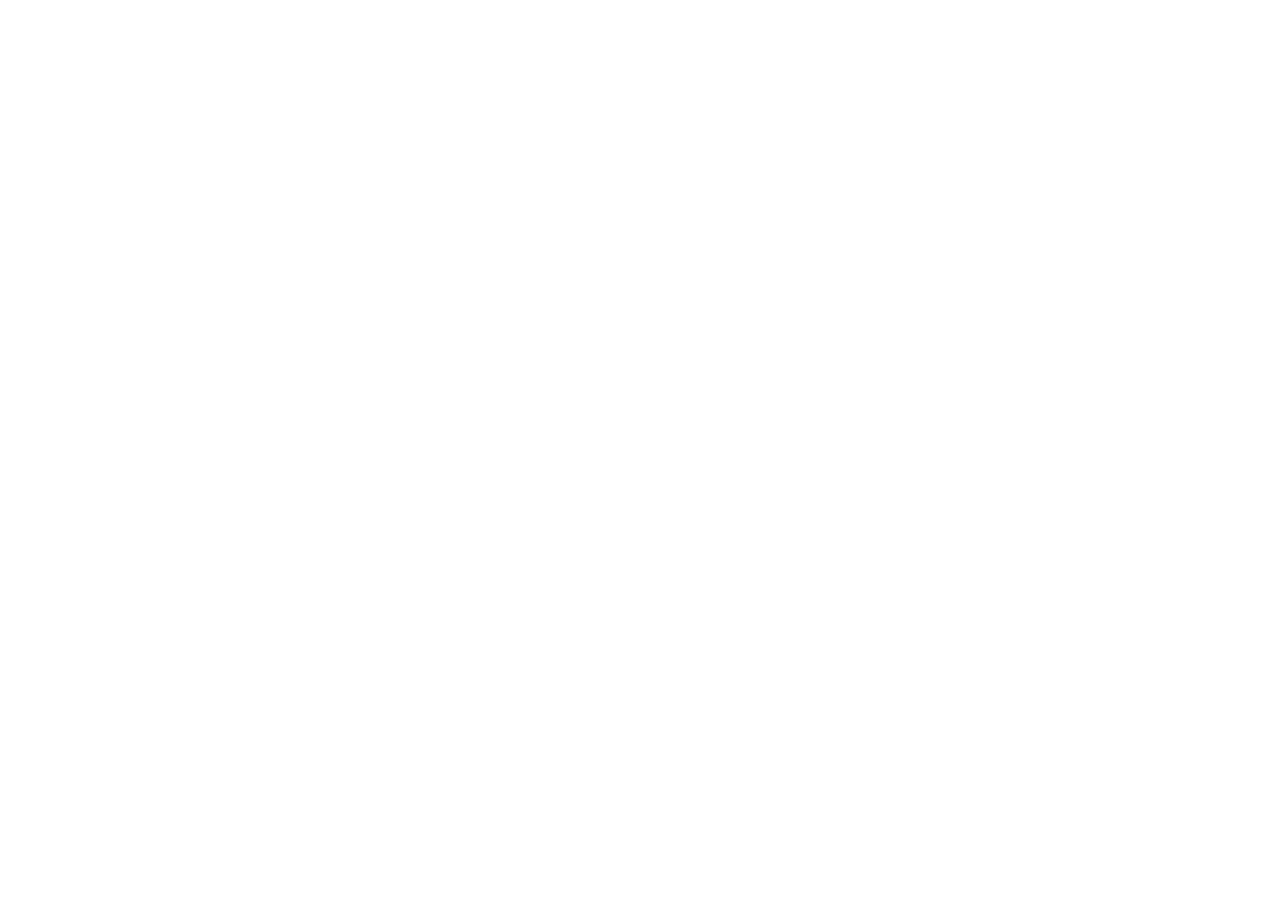
==== login.html @ b0fb0acc "init project" ====
<!DOCTYPE html>
<html lang="en">

<head>
    <meta charset="UTF-8">
    <meta name="viewport" content="width=device-width, initial-scale=1.0">
    <meta http-equiv="X-UA-Compatible" content="ie=edge">
    <title>Document</title>
</head>

<body>

</body>

</html>
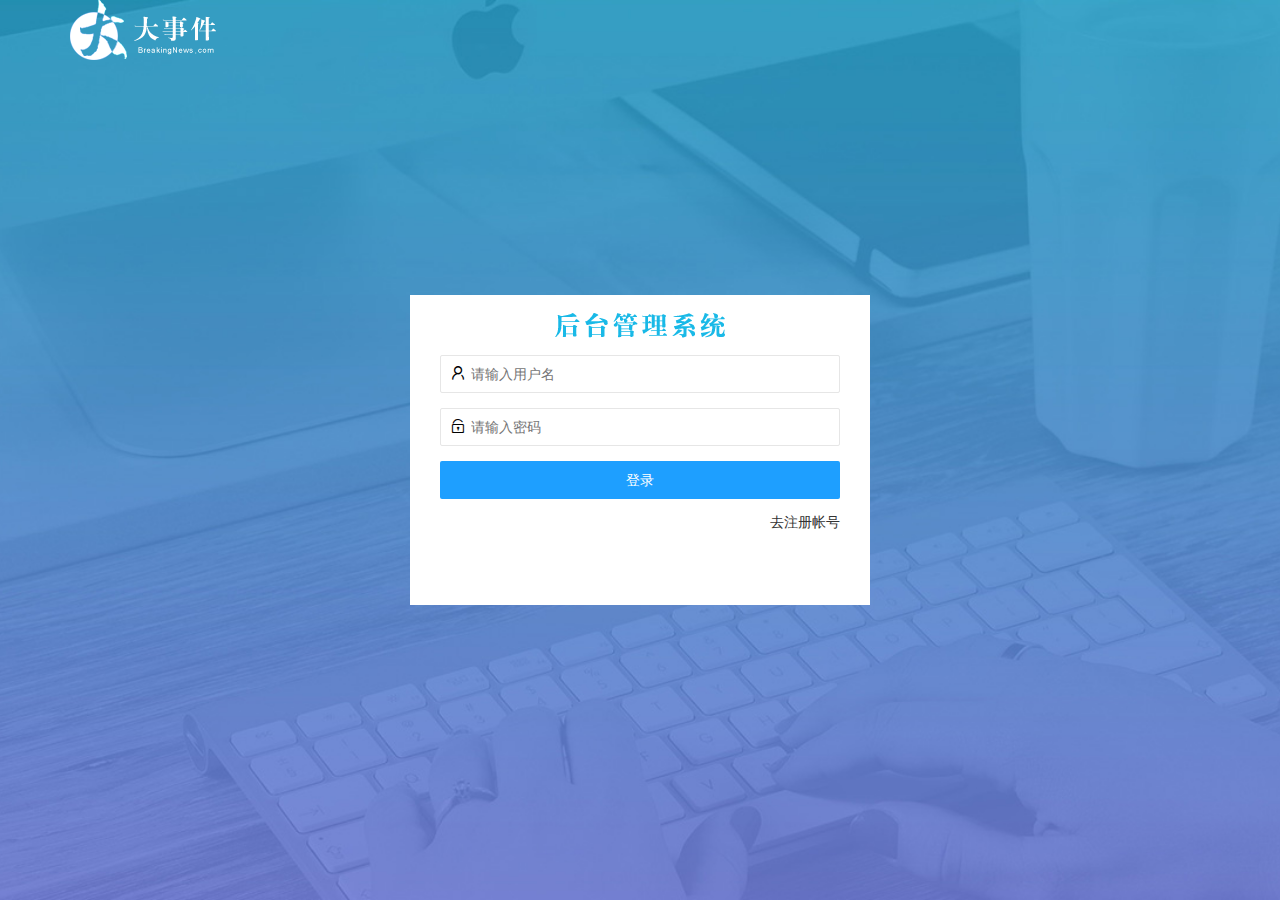
==== commit 1bc1eebf: "完成了注册和功能的开发" ====
--- a/login.html
+++ b/login.html
@@ -5,11 +5,71 @@
     <meta charset="UTF-8">
     <meta name="viewport" content="width=device-width, initial-scale=1.0">
     <meta http-equiv="X-UA-Compatible" content="ie=edge">
-    <title>Document</title>
+    <title>大事件-登录/注册</title>
+    <!-- 引入layui样式 -->
+    <link rel="stylesheet" href="/assets/lib/layui/css/layui.css">
+    <!-- 引入登录样式 -->
+    <link rel="stylesheet" href="/assets/css/login.css">
+    <script src="/assets/lib/layui/layui.all.js"></script>
+    <script src="/assets/lib/jquery.js"></script>
+    <script src="/assets/js/baseAPI.js"></script>
+
 </head>
 
 <body>
+    <!-- 头部logo模块 -->
+    <div class="layui-main">
+        <img src="/assets/images/logo.png" alt="">
+    </div>
+    <!-- 登录/注册模块 -->
+    <div class="loginAndRegBox">
+        <div class="title"></div>
+        <!-- 登录表单 -->
+        <div class="login_box">
+            <form class="layui-form" id="form-login">
+                <div class="layui-form-item">
+                    <i class="layui-icon layui-icon-username"></i>
+                    <input type="text" name="username" required lay-verify="required" placeholder="请输入用户名" autocomplete="off" class="layui-input">
+                </div>
+                <div class="layui-form-item">
+                    <i class="layui-icon layui-icon-password"></i>
+                    <input type="password" name="password" required lay-verify="required|pwd" placeholder="请输入密码" autocomplete="off" class="layui-input">
+                </div>
+                <div class="layui-form-item">
+                    <button class="layui-btn layui-btn-fluid layui-btn-normal" lay-submit lay-filter="formDemo">登录</button>
+                </div>
+                <div class="layui-form-item links">
+                    <a href="javascript:;" id="toReg">去注册帐号</a>
+                </div>
+            </form>
 
+        </div>
+        <!-- 注册表单 -->
+        <div class="reg_box">
+            <form class="layui-form" id="form-reg">
+                <div class="layui-form-item">
+                    <i class="layui-icon layui-icon-username"></i>
+                    <input type="text" name="username" required lay-verify="required" placeholder="请输入用户名" autocomplete="off" class="layui-input">
+                </div>
+                <div class="layui-form-item">
+                    <i class="layui-icon layui-icon-password"></i>
+                    <input type="password" name="password" required lay-verify="required|pwd" placeholder="请输入密码" autocomplete="off" class="layui-input">
+                </div>
+                <div class="layui-form-item">
+                    <i class="layui-icon layui-icon-password"></i>
+                    <input type="password" name="repassword" required lay-verify="required|repwd" placeholder="再次确认密码" autocomplete="off" class="layui-input">
+                </div>
+                <div class="layui-form-item">
+                    <button class="layui-btn layui-btn-fluid layui-btn-normal" lay-submit lay-filter="formDemo">注册</button>
+                </div>
+                <div class="layui-form-item links">
+                    <a href="javascript:;" id="toLogin">去登录</a>
+                </div>
+            </form>
+
+        </div>
+    </div>
+    <script src="/assets/js/login.js"></script>
 </body>
 
 </html>--- a/assets/lib/layui/css/layui.css
+++ b/assets/lib/layui/css/layui.css
@@ -0,0 +1,2 @@
+/** layui-v2.5.5 MIT License By https://www.layui.com */
+ .layui-inline,img{display:inline-block;vertical-align:middle}h1,h2,h3,h4,h5,h6{font-weight:400}.layui-edge,.layui-header,.layui-inline,.layui-main{position:relative}.layui-body,.layui-edge,.layui-elip{overflow:hidden}.layui-btn,.layui-edge,.layui-inline,img{vertical-align:middle}.layui-btn,.layui-disabled,.layui-icon,.layui-unselect{-moz-user-select:none;-webkit-user-select:none;-ms-user-select:none}.layui-elip,.layui-form-checkbox span,.layui-form-pane .layui-form-label{text-overflow:ellipsis;white-space:nowrap}.layui-breadcrumb,.layui-tree-btnGroup{visibility:hidden}blockquote,body,button,dd,div,dl,dt,form,h1,h2,h3,h4,h5,h6,input,li,ol,p,pre,td,textarea,th,ul{margin:0;padding:0;-webkit-tap-highlight-color:rgba(0,0,0,0)}a:active,a:hover{outline:0}img{border:none}li{list-style:none}table{border-collapse:collapse;border-spacing:0}h4,h5,h6{font-size:100%}button,input,optgroup,option,select,textarea{font-family:inherit;font-size:inherit;font-style:inherit;font-weight:inherit;outline:0}pre{white-space:pre-wrap;white-space:-moz-pre-wrap;white-space:-pre-wrap;white-space:-o-pre-wrap;word-wrap:break-word}body{line-height:24px;font:14px Helvetica Neue,Helvetica,PingFang SC,Tahoma,Arial,sans-serif}hr{height:1px;margin:10px 0;border:0;clear:both}a{color:#333;text-decoration:none}a:hover{color:#777}a cite{font-style:normal;*cursor:pointer}.layui-border-box,.layui-border-box *{box-sizing:border-box}.layui-box,.layui-box *{box-sizing:content-box}.layui-clear{clear:both;*zoom:1}.layui-clear:after{content:'\20';clear:both;*zoom:1;display:block;height:0}.layui-inline{*display:inline;*zoom:1}.layui-edge{display:inline-block;width:0;height:0;border-width:6px;border-style:dashed;border-color:transparent}.layui-edge-top{top:-4px;border-bottom-color:#999;border-bottom-style:solid}.layui-edge-right{border-left-color:#999;border-left-style:solid}.layui-edge-bottom{top:2px;border-top-color:#999;border-top-style:solid}.layui-edge-left{border-right-color:#999;border-right-style:solid}.layui-disabled,.layui-disabled:hover{color:#d2d2d2!important;cursor:not-allowed!important}.layui-circle{border-radius:100%}.layui-show{display:block!important}.layui-hide{display:none!important}@font-face{font-family:layui-icon;src:url(../font/iconfont.eot?v=250);src:url(../font/iconfont.eot?v=250#iefix) format('embedded-opentype'),url(../font/iconfont.woff2?v=250) format('woff2'),url(../font/iconfont.woff?v=250) format('woff'),url(../font/iconfont.ttf?v=250) format('truetype'),url(../font/iconfont.svg?v=250#layui-icon) format('svg')}.layui-icon{font-family:layui-icon!important;font-size:16px;font-style:normal;-webkit-font-smoothing:antialiased;-moz-osx-font-smoothing:grayscale}.layui-icon-reply-fill:before{content:"\e611"}.layui-icon-set-fill:before{content:"\e614"}.layui-icon-menu-fill:before{content:"\e60f"}.layui-icon-search:before{content:"\e615"}.layui-icon-share:before{content:"\e641"}.layui-icon-set-sm:before{content:"\e620"}.layui-icon-engine:before{content:"\e628"}.layui-icon-close:before{content:"\1006"}.layui-icon-close-fill:before{content:"\1007"}.layui-icon-chart-screen:before{content:"\e629"}.layui-icon-star:before{content:"\e600"}.layui-icon-circle-dot:before{content:"\e617"}.layui-icon-chat:before{content:"\e606"}.layui-icon-release:before{content:"\e609"}.layui-icon-list:before{content:"\e60a"}.layui-icon-chart:before{content:"\e62c"}.layui-icon-ok-circle:before{content:"\1005"}.layui-icon-layim-theme:before{content:"\e61b"}.layui-icon-table:before{content:"\e62d"}.layui-icon-right:before{content:"\e602"}.layui-icon-left:before{content:"\e603"}.layui-icon-cart-simple:before{content:"\e698"}.layui-icon-face-cry:before{content:"\e69c"}.layui-icon-face-smile:before{content:"\e6af"}.layui-icon-survey:before{content:"\e6b2"}.layui-icon-tree:before{content:"\e62e"}.layui-icon-upload-circle:before{content:"\e62f"}.layui-icon-add-circle:before{content:"\e61f"}.layui-icon-download-circle:before{content:"\e601"}.layui-icon-templeate-1:before{content:"\e630"}.layui-icon-util:before{content:"\e631"}.layui-icon-face-surprised:before{content:"\e664"}.layui-icon-edit:before{content:"\e642"}.layui-icon-speaker:before{content:"\e645"}.layui-icon-down:before{content:"\e61a"}.layui-icon-file:before{content:"\e621"}.layui-icon-layouts:before{content:"\e632"}.layui-icon-rate-half:before{content:"\e6c9"}.layui-icon-add-circle-fine:before{content:"\e608"}.layui-icon-prev-circle:before{content:"\e633"}.layui-icon-read:before{content:"\e705"}.layui-icon-404:before{content:"\e61c"}.layui-icon-carousel:before{content:"\e634"}.layui-icon-help:before{content:"\e607"}.layui-icon-code-circle:before{content:"\e635"}.layui-icon-water:before{content:"\e636"}.layui-icon-username:before{content:"\e66f"}.layui-icon-find-fill:before{content:"\e670"}.layui-icon-about:before{content:"\e60b"}.layui-icon-location:before{content:"\e715"}.layui-icon-up:before{content:"\e619"}.layui-icon-pause:before{content:"\e651"}.layui-icon-date:before{content:"\e637"}.layui-icon-layim-uploadfile:before{content:"\e61d"}.layui-icon-delete:before{content:"\e640"}.layui-icon-play:before{content:"\e652"}.layui-icon-top:before{content:"\e604"}.layui-icon-friends:before{content:"\e612"}.layui-icon-refresh-3:before{content:"\e9aa"}.layui-icon-ok:before{content:"\e605"}.layui-icon-layer:before{content:"\e638"}.layui-icon-face-smile-fine:before{content:"\e60c"}.layui-icon-dollar:before{content:"\e659"}.layui-icon-group:before{content:"\e613"}.layui-icon-layim-download:before{content:"\e61e"}.layui-icon-picture-fine:before{content:"\e60d"}.layui-icon-link:before{content:"\e64c"}.layui-icon-diamond:before{content:"\e735"}.layui-icon-log:before{content:"\e60e"}.layui-icon-rate-solid:before{content:"\e67a"}.layui-icon-fonts-del:before{content:"\e64f"}.layui-icon-unlink:before{content:"\e64d"}.layui-icon-fonts-clear:before{content:"\e639"}.layui-icon-triangle-r:before{content:"\e623"}.layui-icon-circle:before{content:"\e63f"}.layui-icon-radio:before{content:"\e643"}.layui-icon-align-center:before{content:"\e647"}.layui-icon-align-right:before{content:"\e648"}.layui-icon-align-left:before{content:"\e649"}.layui-icon-loading-1:before{content:"\e63e"}.layui-icon-return:before{content:"\e65c"}.layui-icon-fonts-strong:before{content:"\e62b"}.layui-icon-upload:before{content:"\e67c"}.layui-icon-dialogue:before{content:"\e63a"}.layui-icon-video:before{content:"\e6ed"}.layui-icon-headset:before{content:"\e6fc"}.layui-icon-cellphone-fine:before{content:"\e63b"}.layui-icon-add-1:before{content:"\e654"}.layui-icon-face-smile-b:before{content:"\e650"}.layui-icon-fonts-html:before{content:"\e64b"}.layui-icon-form:before{content:"\e63c"}.layui-icon-cart:before{content:"\e657"}.layui-icon-camera-fill:before{content:"\e65d"}.layui-icon-tabs:before{content:"\e62a"}.layui-icon-fonts-code:before{content:"\e64e"}.layui-icon-fire:before{content:"\e756"}.layui-icon-set:before{content:"\e716"}.layui-icon-fonts-u:before{content:"\e646"}.layui-icon-triangle-d:before{content:"\e625"}.layui-icon-tips:before{content:"\e702"}.layui-icon-picture:before{content:"\e64a"}.layui-icon-more-vertical:before{content:"\e671"}.layui-icon-flag:before{content:"\e66c"}.layui-icon-loading:before{content:"\e63d"}.layui-icon-fonts-i:before{content:"\e644"}.layui-icon-refresh-1:before{content:"\e666"}.layui-icon-rmb:before{content:"\e65e"}.layui-icon-home:before{content:"\e68e"}.layui-icon-user:before{content:"\e770"}.layui-icon-notice:before{content:"\e667"}.layui-icon-login-weibo:before{content:"\e675"}.layui-icon-voice:before{content:"\e688"}.layui-icon-upload-drag:before{content:"\e681"}.layui-icon-login-qq:before{content:"\e676"}.layui-icon-snowflake:before{content:"\e6b1"}.layui-icon-file-b:before{content:"\e655"}.layui-icon-template:before{content:"\e663"}.layui-icon-auz:before{content:"\e672"}.layui-icon-console:before{content:"\e665"}.layui-icon-app:before{content:"\e653"}.layui-icon-prev:before{content:"\e65a"}.layui-icon-website:before{content:"\e7ae"}.layui-icon-next:before{content:"\e65b"}.layui-icon-component:before{content:"\e857"}.layui-icon-more:before{content:"\e65f"}.layui-icon-login-wechat:before{content:"\e677"}.layui-icon-shrink-right:before{content:"\e668"}.layui-icon-spread-left:before{content:"\e66b"}.layui-icon-camera:before{content:"\e660"}.layui-icon-note:before{content:"\e66e"}.layui-icon-refresh:before{content:"\e669"}.layui-icon-female:before{content:"\e661"}.layui-icon-male:before{content:"\e662"}.layui-icon-password:before{content:"\e673"}.layui-icon-senior:before{content:"\e674"}.layui-icon-theme:before{content:"\e66a"}.layui-icon-tread:before{content:"\e6c5"}.layui-icon-praise:before{content:"\e6c6"}.layui-icon-star-fill:before{content:"\e658"}.layui-icon-rate:before{content:"\e67b"}.layui-icon-template-1:before{content:"\e656"}.layui-icon-vercode:before{content:"\e679"}.layui-icon-cellphone:before{content:"\e678"}.layui-icon-screen-full:before{content:"\e622"}.layui-icon-screen-restore:before{content:"\e758"}.layui-icon-cols:before{content:"\e610"}.layui-icon-export:before{content:"\e67d"}.layui-icon-print:before{content:"\e66d"}.layui-icon-slider:before{content:"\e714"}.layui-icon-addition:before{content:"\e624"}.layui-icon-subtraction:before{content:"\e67e"}.layui-icon-service:before{content:"\e626"}.layui-icon-transfer:before{content:"\e691"}.layui-main{width:1140px;margin:0 auto}.layui-header{z-index:1000;height:60px}.layui-header a:hover{transition:all .5s;-webkit-transition:all .5s}.layui-side{position:fixed;left:0;top:0;bottom:0;z-index:999;width:200px;overflow-x:hidden}.layui-side-scroll{position:relative;width:220px;height:100%;overflow-x:hidden}.layui-body{position:absolute;left:200px;right:0;top:0;bottom:0;z-index:998;width:auto;overflow-y:auto;box-sizing:border-box}.layui-layout-body{overflow:hidden}.layui-layout-admin .layui-header{background-color:#23262E}.layui-layout-admin .layui-side{top:60px;width:200px;overflow-x:hidden}.layui-layout-admin .layui-body{position:fixed;top:60px;bottom:44px}.layui-layout-admin .layui-main{width:auto;margin:0 15px}.layui-layout-admin .layui-footer{position:fixed;left:200px;right:0;bottom:0;height:44px;line-height:44px;padding:0 15px;background-color:#eee}.layui-layout-admin .layui-logo{position:absolute;left:0;top:0;width:200px;height:100%;line-height:60px;text-align:center;color:#009688;font-size:16px}.layui-layout-admin .layui-header .layui-nav{background:0 0}.layui-layout-left{position:absolute!important;left:200px;top:0}.layui-layout-right{position:absolute!important;right:0;top:0}.layui-container{position:relative;margin:0 auto;padding:0 15px;box-sizing:border-box}.layui-fluid{position:relative;margin:0 auto;padding:0 15px}.layui-row:after,.layui-row:before{content:'';display:block;clear:both}.layui-col-lg1,.layui-col-lg10,.layui-col-lg11,.layui-col-lg12,.layui-col-lg2,.layui-col-lg3,.layui-col-lg4,.layui-col-lg5,.layui-col-lg6,.layui-col-lg7,.layui-col-lg8,.layui-col-lg9,.layui-col-md1,.layui-col-md10,.layui-col-md11,.layui-col-md12,.layui-col-md2,.layui-col-md3,.layui-col-md4,.layui-col-md5,.layui-col-md6,.layui-col-md7,.layui-col-md8,.layui-col-md9,.layui-col-sm1,.layui-col-sm10,.layui-col-sm11,.layui-col-sm12,.layui-col-sm2,.layui-col-sm3,.layui-col-sm4,.layui-col-sm5,.layui-col-sm6,.layui-col-sm7,.layui-col-sm8,.layui-col-sm9,.layui-col-xs1,.layui-col-xs10,.layui-col-xs11,.layui-col-xs12,.layui-col-xs2,.layui-col-xs3,.layui-col-xs4,.layui-col-xs5,.layui-col-xs6,.layui-col-xs7,.layui-col-xs8,.layui-col-xs9{position:relative;display:block;box-sizing:border-box}.layui-col-xs1,.layui-col-xs10,.layui-col-xs11,.layui-col-xs12,.layui-col-xs2,.layui-col-xs3,.layui-col-xs4,.layui-col-xs5,.layui-col-xs6,.layui-col-xs7,.layui-col-xs8,.layui-col-xs9{float:left}.layui-col-xs1{width:8.33333333%}.layui-col-xs2{width:16.66666667%}.layui-col-xs3{width:25%}.layui-col-xs4{width:33.33333333%}.layui-col-xs5{width:41.66666667%}.layui-col-xs6{width:50%}.layui-col-xs7{width:58.33333333%}.layui-col-xs8{width:66.66666667%}.layui-col-xs9{width:75%}.layui-col-xs10{width:83.33333333%}.layui-col-xs11{width:91.66666667%}.layui-col-xs12{width:100%}.layui-col-xs-offset1{margin-left:8.33333333%}.layui-col-xs-offset2{margin-left:16.66666667%}.layui-col-xs-offset3{margin-left:25%}.layui-col-xs-offset4{margin-left:33.33333333%}.layui-col-xs-offset5{margin-left:41.66666667%}.layui-col-xs-offset6{margin-left:50%}.layui-col-xs-offset7{margin-left:58.33333333%}.layui-col-xs-offset8{margin-left:66.66666667%}.layui-col-xs-offset9{margin-left:75%}.layui-col-xs-offset10{margin-left:83.33333333%}.layui-col-xs-offset11{margin-left:91.66666667%}.layui-col-xs-offset12{margin-left:100%}@media screen and (max-width:768px){.layui-hide-xs{display:none!important}.layui-show-xs-block{display:block!important}.layui-show-xs-inline{display:inline!important}.layui-show-xs-inline-block{display:inline-block!important}}@media screen and (min-width:768px){.layui-container{width:750px}.layui-hide-sm{display:none!important}.layui-show-sm-block{display:block!important}.layui-show-sm-inline{display:inline!important}.layui-show-sm-inline-block{display:inline-block!important}.layui-col-sm1,.layui-col-sm10,.layui-col-sm11,.layui-col-sm12,.layui-col-sm2,.layui-col-sm3,.layui-col-sm4,.layui-col-sm5,.layui-col-sm6,.layui-col-sm7,.layui-col-sm8,.layui-col-sm9{float:left}.layui-col-sm1{width:8.33333333%}.layui-col-sm2{width:16.66666667%}.layui-col-sm3{width:25%}.layui-col-sm4{width:33.33333333%}.layui-col-sm5{width:41.66666667%}.layui-col-sm6{width:50%}.layui-col-sm7{width:58.33333333%}.layui-col-sm8{width:66.66666667%}.layui-col-sm9{width:75%}.layui-col-sm10{width:83.33333333%}.layui-col-sm11{width:91.66666667%}.layui-col-sm12{width:100%}.layui-col-sm-offset1{margin-left:8.33333333%}.layui-col-sm-offset2{margin-left:16.66666667%}.layui-col-sm-offset3{margin-left:25%}.layui-col-sm-offset4{margin-left:33.33333333%}.layui-col-sm-offset5{margin-left:41.66666667%}.layui-col-sm-offset6{margin-left:50%}.layui-col-sm-offset7{margin-left:58.33333333%}.layui-col-sm-offset8{margin-left:66.66666667%}.layui-col-sm-offset9{margin-left:75%}.layui-col-sm-offset10{margin-left:83.33333333%}.layui-col-sm-offset11{margin-left:91.66666667%}.layui-col-sm-offset12{margin-left:100%}}@media screen and (min-width:992px){.layui-container{width:970px}.layui-hide-md{display:none!important}.layui-show-md-block{display:block!important}.layui-show-md-inline{display:inline!important}.layui-show-md-inline-block{display:inline-block!important}.layui-col-md1,.layui-col-md10,.layui-col-md11,.layui-col-md12,.layui-col-md2,.layui-col-md3,.layui-col-md4,.layui-col-md5,.layui-col-md6,.layui-col-md7,.layui-col-md8,.layui-col-md9{float:left}.layui-col-md1{width:8.33333333%}.layui-col-md2{width:16.66666667%}.layui-col-md3{width:25%}.layui-col-md4{width:33.33333333%}.layui-col-md5{width:41.66666667%}.layui-col-md6{width:50%}.layui-col-md7{width:58.33333333%}.layui-col-md8{width:66.66666667%}.layui-col-md9{width:75%}.layui-col-md10{width:83.33333333%}.layui-col-md11{width:91.66666667%}.layui-col-md12{width:100%}.layui-col-md-offset1{margin-left:8.33333333%}.layui-col-md-offset2{margin-left:16.66666667%}.layui-col-md-offset3{margin-left:25%}.layui-col-md-offset4{margin-left:33.33333333%}.layui-col-md-offset5{margin-left:41.66666667%}.layui-col-md-offset6{margin-left:50%}.layui-col-md-offset7{margin-left:58.33333333%}.layui-col-md-offset8{margin-left:66.66666667%}.layui-col-md-offset9{margin-left:75%}.layui-col-md-offset10{margin-left:83.33333333%}.layui-col-md-offset11{margin-left:91.66666667%}.layui-col-md-offset12{margin-left:100%}}@media screen and (min-width:1200px){.layui-container{width:1170px}.layui-hide-lg{display:none!important}.layui-show-lg-block{display:block!important}.layui-show-lg-inline{display:inline!important}.layui-show-lg-inline-block{display:inline-block!important}.layui-col-lg1,.layui-col-lg10,.layui-col-lg11,.layui-col-lg12,.layui-col-lg2,.layui-col-lg3,.layui-col-lg4,.layui-col-lg5,.layui-col-lg6,.layui-col-lg7,.layui-col-lg8,.layui-col-lg9{float:left}.layui-col-lg1{width:8.33333333%}.layui-col-lg2{width:16.66666667%}.layui-col-lg3{width:25%}.layui-col-lg4{width:33.33333333%}.layui-col-lg5{width:41.66666667%}.layui-col-lg6{width:50%}.layui-col-lg7{width:58.33333333%}.layui-col-lg8{width:66.66666667%}.layui-col-lg9{width:75%}.layui-col-lg10{width:83.33333333%}.layui-col-lg11{width:91.66666667%}.layui-col-lg12{width:100%}.layui-col-lg-offset1{margin-left:8.33333333%}.layui-col-lg-offset2{margin-left:16.66666667%}.layui-col-lg-offset3{margin-left:25%}.layui-col-lg-offset4{margin-left:33.33333333%}.layui-col-lg-offset5{margin-left:41.66666667%}.layui-col-lg-offset6{margin-left:50%}.layui-col-lg-offset7{margin-left:58.33333333%}.layui-col-lg-offset8{margin-left:66.66666667%}.layui-col-lg-offset9{margin-left:75%}.layui-col-lg-offset10{margin-left:83.33333333%}.layui-col-lg-offset11{margin-left:91.66666667%}.layui-col-lg-offset12{margin-left:100%}}.layui-col-space1{margin:-.5px}.layui-col-space1>*{padding:.5px}.layui-col-space3{margin:-1.5px}.layui-col-space3>*{padding:1.5px}.layui-col-space5{margin:-2.5px}.layui-col-space5>*{padding:2.5px}.layui-col-space8{margin:-3.5px}.layui-col-space8>*{padding:3.5px}.layui-col-space10{margin:-5px}.layui-col-space10>*{padding:5px}.layui-col-space12{margin:-6px}.layui-col-space12>*{padding:6px}.layui-col-space15{margin:-7.5px}.layui-col-space15>*{padding:7.5px}.layui-col-space18{margin:-9px}.layui-col-space18>*{padding:9px}.layui-col-space20{margin:-10px}.layui-col-space20>*{padding:10px}.layui-col-space22{margin:-11px}.layui-col-space22>*{padding:11px}.layui-col-space25{margin:-12.5px}.layui-col-space25>*{padding:12.5px}.layui-col-space30{margin:-15px}.layui-col-space30>*{padding:15px}.layui-btn,.layui-input,.layui-select,.layui-textarea,.layui-upload-button{outline:0;-webkit-appearance:none;transition:all .3s;-webkit-transition:all .3s;box-sizing:border-box}.layui-elem-quote{margin-bottom:10px;padding:15px;line-height:22px;border-left:5px solid #009688;border-radius:0 2px 2px 0;background-color:#f2f2f2}.layui-quote-nm{border-style:solid;border-width:1px 1px 1px 5px;background:0 0}.layui-elem-field{margin-bottom:10px;padding:0;border-width:1px;border-style:solid}.layui-elem-field legend{margin-left:20px;padding:0 10px;font-size:20px;font-weight:300}.layui-field-title{margin:10px 0 20px;border-width:1px 0 0}.layui-field-box{padding:10px 15px}.layui-field-title .layui-field-box{padding:10px 0}.layui-progress{position:relative;height:6px;border-radius:20px;background-color:#e2e2e2}.layui-progress-bar{position:absolute;left:0;top:0;width:0;max-width:100%;height:6px;border-radius:20px;text-align:right;background-color:#5FB878;transition:all .3s;-webkit-transition:all .3s}.layui-progress-big,.layui-progress-big .layui-progress-bar{height:18px;line-height:18px}.layui-progress-text{position:relative;top:-20px;line-height:18px;font-size:12px;color:#666}.layui-progress-big .layui-progress-text{position:static;padding:0 10px;color:#fff}.layui-collapse{border-width:1px;border-style:solid;border-radius:2px}.layui-colla-content,.layui-colla-item{border-top-width:1px;border-top-style:solid}.layui-colla-item:first-child{border-top:none}.layui-colla-title{position:relative;height:42px;line-height:42px;padding:0 15px 0 35px;color:#333;background-color:#f2f2f2;cursor:pointer;font-size:14px;overflow:hidden}.layui-colla-content{display:none;padding:10px 15px;line-height:22px;color:#666}.layui-colla-icon{position:absolute;left:15px;top:0;font-size:14px}.layui-card{margin-bottom:15px;border-radius:2px;background-color:#fff;box-shadow:0 1px 2px 0 rgba(0,0,0,.05)}.layui-card:last-child{margin-bottom:0}.layui-card-header{position:relative;height:42px;line-height:42px;padding:0 15px;border-bottom:1px solid #f6f6f6;color:#333;border-radius:2px 2px 0 0;font-size:14px}.layui-bg-black,.layui-bg-blue,.layui-bg-cyan,.layui-bg-green,.layui-bg-orange,.layui-bg-red{color:#fff!important}.layui-card-body{position:relative;padding:10px 15px;line-height:24px}.layui-card-body[pad15]{padding:15px}.layui-card-body[pad20]{padding:20px}.layui-card-body .layui-table{margin:5px 0}.layui-card .layui-tab{margin:0}.layui-panel-window{position:relative;padding:15px;border-radius:0;border-top:5px solid #E6E6E6;background-color:#fff}.layui-auxiliar-moving{position:fixed;left:0;right:0;top:0;bottom:0;width:100%;height:100%;background:0 0;z-index:9999999999}.layui-form-label,.layui-form-mid,.layui-form-select,.layui-input-block,.layui-input-inline,.layui-textarea{position:relative}.layui-bg-red{background-color:#FF5722!important}.layui-bg-orange{background-color:#FFB800!important}.layui-bg-green{background-color:#009688!important}.layui-bg-cyan{background-color:#2F4056!important}.layui-bg-blue{background-color:#1E9FFF!important}.layui-bg-black{background-color:#393D49!important}.layui-bg-gray{background-color:#eee!important;color:#666!important}.layui-badge-rim,.layui-colla-content,.layui-colla-item,.layui-collapse,.layui-elem-field,.layui-form-pane .layui-form-item[pane],.layui-form-pane .layui-form-label,.layui-input,.layui-layedit,.layui-layedit-tool,.layui-quote-nm,.layui-select,.layui-tab-bar,.layui-tab-card,.layui-tab-title,.layui-tab-title .layui-this:after,.layui-textarea{border-color:#e6e6e6}.layui-timeline-item:before,hr{background-color:#e6e6e6}.layui-text{line-height:22px;font-size:14px;color:#666}.layui-text h1,.layui-text h2,.layui-text h3{font-weight:500;color:#333}.layui-text h1{font-size:30px}.layui-text h2{font-size:24px}.layui-text h3{font-size:18px}.layui-text a:not(.layui-btn){color:#01AAED}.layui-text a:not(.layui-btn):hover{text-decoration:underline}.layui-text ul{padding:5px 0 5px 15px}.layui-text ul li{margin-top:5px;list-style-type:disc}.layui-text em,.layui-word-aux{color:#999!important;padding:0 5px!important}.layui-btn{display:inline-block;height:38px;line-height:38px;padding:0 18px;background-color:#009688;color:#fff;white-space:nowrap;text-align:center;font-size:14px;border:none;border-radius:2px;cursor:pointer}.layui-btn:hover{opacity:.8;filter:alpha(opacity=80);color:#fff}.layui-btn:active{opacity:1;filter:alpha(opacity=100)}.layui-btn+.layui-btn{margin-left:10px}.layui-btn-container{font-size:0}.layui-btn-container .layui-btn{margin-right:10px;margin-bottom:10px}.layui-btn-container .layui-btn+.layui-btn{margin-left:0}.layui-table .layui-btn-container .layui-btn{margin-bottom:9px}.layui-btn-radius{border-radius:100px}.layui-btn .layui-icon{margin-right:3px;font-size:18px;vertical-align:bottom;vertical-align:middle\9}.layui-btn-primary{border:1px solid #C9C9C9;background-color:#fff;color:#555}.layui-btn-primary:hover{border-color:#009688;color:#333}.layui-btn-normal{background-color:#1E9FFF}.layui-btn-warm{background-color:#FFB800}.layui-btn-danger{background-color:#FF5722}.layui-btn-checked{background-color:#5FB878}.layui-btn-disabled,.layui-btn-disabled:active,.layui-btn-disabled:hover{border:1px solid #e6e6e6;background-color:#FBFBFB;color:#C9C9C9;cursor:not-allowed;opacity:1}.layui-btn-lg{height:44px;line-height:44px;padding:0 25px;font-size:16px}.layui-btn-sm{height:30px;line-height:30px;padding:0 10px;font-size:12px}.layui-btn-sm i{font-size:16px!important}.layui-btn-xs{height:22px;line-height:22px;padding:0 5px;font-size:12px}.layui-btn-xs i{font-size:14px!important}.layui-btn-group{display:inline-block;vertical-align:middle;font-size:0}.layui-btn-group .layui-btn{margin-left:0!important;margin-right:0!important;border-left:1px solid rgba(255,255,255,.5);border-radius:0}.layui-btn-group .layui-btn-primary{border-left:none}.layui-btn-group .layui-btn-primary:hover{border-color:#C9C9C9;color:#009688}.layui-btn-group .layui-btn:first-child{border-left:none;border-radius:2px 0 0 2px}.layui-btn-group .layui-btn-primary:first-child{border-left:1px solid #c9c9c9}.layui-btn-group .layui-btn:last-child{border-radius:0 2px 2px 0}.layui-btn-group .layui-btn+.layui-btn{margin-left:0}.layui-btn-group+.layui-btn-group{margin-left:10px}.layui-btn-fluid{width:100%}.layui-input,.layui-select,.layui-textarea{height:38px;line-height:1.3;line-height:38px\9;border-width:1px;border-style:solid;background-color:#fff;border-radius:2px}.layui-input::-webkit-input-placeholder,.layui-select::-webkit-input-placeholder,.layui-textarea::-webkit-input-placeholder{line-height:1.3}.layui-input,.layui-textarea{display:block;width:100%;padding-left:10px}.layui-input:hover,.layui-textarea:hover{border-color:#D2D2D2!important}.layui-input:focus,.layui-textarea:focus{border-color:#C9C9C9!important}.layui-textarea{min-height:100px;height:auto;line-height:20px;padding:6px 10px;resize:vertical}.layui-select{padding:0 10px}.layui-form input[type=checkbox],.layui-form input[type=radio],.layui-form select{display:none}.layui-form [lay-ignore]{display:initial}.layui-form-item{margin-bottom:15px;clear:both;*zoom:1}.layui-form-item:after{content:'\20';clear:both;*zoom:1;display:block;height:0}.layui-form-label{float:left;display:block;padding:9px 15px;width:80px;font-weight:400;line-height:20px;text-align:right}.layui-form-label-col{display:block;float:none;padding:9px 0;line-height:20px;text-align:left}.layui-form-item .layui-inline{margin-bottom:5px;margin-right:10px}.layui-input-block{margin-left:110px;min-height:36px}.layui-input-inline{display:inline-block;vertical-align:middle}.layui-form-item .layui-input-inline{float:left;width:190px;margin-right:10px}.layui-form-text .layui-input-inline{width:auto}.layui-form-mid{float:left;display:block;padding:9px 0!important;line-height:20px;margin-right:10px}.layui-form-danger+.layui-form-select .layui-input,.layui-form-danger:focus{border-color:#FF5722!important}.layui-form-select .layui-input{padding-right:30px;cursor:pointer}.layui-form-select .layui-edge{position:absolute;right:10px;top:50%;margin-top:-3px;cursor:pointer;border-width:6px;border-top-color:#c2c2c2;border-top-style:solid;transition:all .3s;-webkit-transition:all .3s}.layui-form-select dl{display:none;position:absolute;left:0;top:42px;padding:5px 0;z-index:899;min-width:100%;border:1px solid #d2d2d2;max-height:300px;overflow-y:auto;background-color:#fff;border-radius:2px;box-shadow:0 2px 4px rgba(0,0,0,.12);box-sizing:border-box}.layui-form-select dl dd,.layui-form-select dl dt{padding:0 10px;line-height:36px;white-space:nowrap;overflow:hidden;text-overflow:ellipsis}.layui-form-select dl dt{font-size:12px;color:#999}.layui-form-select dl dd{cursor:pointer}.layui-form-select dl dd:hover{background-color:#f2f2f2;-webkit-transition:.5s all;transition:.5s all}.layui-form-select .layui-select-group dd{padding-left:20px}.layui-form-select dl dd.layui-select-tips{padding-left:10px!important;color:#999}.layui-form-select dl dd.layui-this{background-color:#5FB878;color:#fff}.layui-form-checkbox,.layui-form-select dl dd.layui-disabled{background-color:#fff}.layui-form-selected dl{display:block}.layui-form-checkbox,.layui-form-checkbox *,.layui-form-switch{display:inline-block;vertical-align:middle}.layui-form-selected .layui-edge{margin-top:-9px;-webkit-transform:rotate(180deg);transform:rotate(180deg);margin-top:-3px\9}:root .layui-form-selected .layui-edge{margin-top:-9px\0/IE9}.layui-form-selectup dl{top:auto;bottom:42px}.layui-select-none{margin:5px 0;text-align:center;color:#999}.layui-select-disabled .layui-disabled{border-color:#eee!important}.layui-select-disabled .layui-edge{border-top-color:#d2d2d2}.layui-form-checkbox{position:relative;height:30px;line-height:30px;margin-right:10px;padding-right:30px;cursor:pointer;font-size:0;-webkit-transition:.1s linear;transition:.1s linear;box-sizing:border-box}.layui-form-checkbox span{padding:0 10px;height:100%;font-size:14px;border-radius:2px 0 0 2px;background-color:#d2d2d2;color:#fff;overflow:hidden}.layui-form-checkbox:hover span{background-color:#c2c2c2}.layui-form-checkbox i{position:absolute;right:0;top:0;width:30px;height:28px;border:1px solid #d2d2d2;border-left:none;border-radius:0 2px 2px 0;color:#fff;font-size:20px;text-align:center}.layui-form-checkbox:hover i{border-color:#c2c2c2;color:#c2c2c2}.layui-form-checked,.layui-form-checked:hover{border-color:#5FB878}.layui-form-checked span,.layui-form-checked:hover span{background-color:#5FB878}.layui-form-checked i,.layui-form-checked:hover i{color:#5FB878}.layui-form-item .layui-form-checkbox{margin-top:4px}.layui-form-checkbox[lay-skin=primary]{height:auto!important;line-height:normal!important;min-width:18px;min-height:18px;border:none!important;margin-right:0;padding-left:28px;padding-right:0;background:0 0}.layui-form-checkbox[lay-skin=primary] span{padding-left:0;padding-right:15px;line-height:18px;background:0 0;color:#666}.layui-form-checkbox[lay-skin=primary] i{right:auto;left:0;width:16px;height:16px;line-height:16px;border:1px solid #d2d2d2;font-size:12px;border-radius:2px;background-color:#fff;-webkit-transition:.1s linear;transition:.1s linear}.layui-form-checkbox[lay-skin=primary]:hover i{border-color:#5FB878;color:#fff}.layui-form-checked[lay-skin=primary] i{border-color:#5FB878!important;background-color:#5FB878;color:#fff}.layui-checkbox-disbaled[lay-skin=primary] span{background:0 0!important;color:#c2c2c2}.layui-checkbox-disbaled[lay-skin=primary]:hover i{border-color:#d2d2d2}.layui-form-item .layui-form-checkbox[lay-skin=primary]{margin-top:10px}.layui-form-switch{position:relative;height:22px;line-height:22px;min-width:35px;padding:0 5px;margin-top:8px;border:1px solid #d2d2d2;border-radius:20px;cursor:pointer;background-color:#fff;-webkit-transition:.1s linear;transition:.1s linear}.layui-form-switch i{position:absolute;left:5px;top:3px;width:16px;height:16px;border-radius:20px;background-color:#d2d2d2;-webkit-transition:.1s linear;transition:.1s linear}.layui-form-switch em{position:relative;top:0;width:25px;margin-left:21px;padding:0!important;text-align:center!important;color:#999!important;font-style:normal!important;font-size:12px}.layui-form-onswitch{border-color:#5FB878;background-color:#5FB878}.layui-checkbox-disbaled,.layui-checkbox-disbaled i{border-color:#e2e2e2!important}.layui-form-onswitch i{left:100%;margin-left:-21px;background-color:#fff}.layui-form-onswitch em{margin-left:5px;margin-right:21px;color:#fff!important}.layui-checkbox-disbaled span{background-color:#e2e2e2!important}.layui-checkbox-disbaled:hover i{color:#fff!important}[lay-radio]{display:none}.layui-form-radio,.layui-form-radio *{display:inline-block;vertical-align:middle}.layui-form-radio{line-height:28px;margin:6px 10px 0 0;padding-right:10px;cursor:pointer;font-size:0}.layui-form-radio *{font-size:14px}.layui-form-radio>i{margin-right:8px;font-size:22px;color:#c2c2c2}.layui-form-radio>i:hover,.layui-form-radioed>i{color:#5FB878}.layui-radio-disbaled>i{color:#e2e2e2!important}.layui-form-pane .layui-form-label{width:110px;padding:8px 15px;height:38px;line-height:20px;border-width:1px;border-style:solid;border-radius:2px 0 0 2px;text-align:center;background-color:#FBFBFB;overflow:hidden;box-sizing:border-box}.layui-form-pane .layui-input-inline{margin-left:-1px}.layui-form-pane .layui-input-block{margin-left:110px;left:-1px}.layui-form-pane .layui-input{border-radius:0 2px 2px 0}.layui-form-pane .layui-form-text .layui-form-label{float:none;width:100%;border-radius:2px;box-sizing:border-box;text-align:left}.layui-form-pane .layui-form-text .layui-input-inline{display:block;margin:0;top:-1px;clear:both}.layui-form-pane .layui-form-text .layui-input-block{margin:0;left:0;top:-1px}.layui-form-pane .layui-form-text .layui-textarea{min-height:100px;border-radius:0 0 2px 2px}.layui-form-pane .layui-form-checkbox{margin:4px 0 4px 10px}.layui-form-pane .layui-form-radio,.layui-form-pane .layui-form-switch{margin-top:6px;margin-left:10px}.layui-form-pane .layui-form-item[pane]{position:relative;border-width:1px;border-style:solid}.layui-form-pane .layui-form-item[pane] .layui-form-label{position:absolute;left:0;top:0;height:100%;border-width:0 1px 0 0}.layui-form-pane .layui-form-item[pane] .layui-input-inline{margin-left:110px}@media screen and (max-width:450px){.layui-form-item .layui-form-label{text-overflow:ellipsis;overflow:hidden;white-space:nowrap}.layui-form-item .layui-inline{display:block;margin-right:0;margin-bottom:20px;clear:both}.layui-form-item .layui-inline:after{content:'\20';clear:both;display:block;height:0}.layui-form-item .layui-input-inline{display:block;float:none;left:-3px;width:auto;margin:0 0 10px 112px}.layui-form-item .layui-input-inline+.layui-form-mid{margin-left:110px;top:-5px;padding:0}.layui-form-item .layui-form-checkbox{margin-right:5px;margin-bottom:5px}}.layui-layedit{border-width:1px;border-style:solid;border-radius:2px}.layui-layedit-tool{padding:3px 5px;border-bottom-width:1px;border-bottom-style:solid;font-size:0}.layedit-tool-fixed{position:fixed;top:0;border-top:1px solid #e2e2e2}.layui-layedit-tool .layedit-tool-mid,.layui-layedit-tool .layui-icon{display:inline-block;vertical-align:middle;text-align:center;font-size:14px}.layui-layedit-tool .layui-icon{position:relative;width:32px;height:30px;line-height:30px;margin:3px 5px;color:#777;cursor:pointer;border-radius:2px}.layui-layedit-tool .layui-icon:hover{color:#393D49}.layui-layedit-tool .layui-icon:active{color:#000}.layui-layedit-tool .layedit-tool-active{background-color:#e2e2e2;color:#000}.layui-layedit-tool .layui-disabled,.layui-layedit-tool .layui-disabled:hover{color:#d2d2d2;cursor:not-allowed}.layui-layedit-tool .layedit-tool-mid{width:1px;height:18px;margin:0 10px;background-color:#d2d2d2}.layedit-tool-html{width:50px!important;font-size:30px!important}.layedit-tool-b,.layedit-tool-code,.layedit-tool-help{font-size:16px!important}.layedit-tool-d,.layedit-tool-face,.layedit-tool-image,.layedit-tool-unlink{font-size:18px!important}.layedit-tool-image input{position:absolute;font-size:0;left:0;top:0;width:100%;height:100%;opacity:.01;filter:Alpha(opacity=1);cursor:pointer}.layui-layedit-iframe iframe{display:block;width:100%}#LAY_layedit_code{overflow:hidden}.layui-laypage{display:inline-block;*display:inline;*zoom:1;vertical-align:middle;margin:10px 0;font-size:0}.layui-laypage>a:first-child,.layui-laypage>a:first-child em{border-radius:2px 0 0 2px}.layui-laypage>a:last-child,.layui-laypage>a:last-child em{border-radius:0 2px 2px 0}.layui-laypage>:first-child{margin-left:0!important}.layui-laypage>:last-child{margin-right:0!important}.layui-laypage a,.layui-laypage button,.layui-laypage input,.layui-laypage select,.layui-laypage span{border:1px solid #e2e2e2}.layui-laypage a,.layui-laypage span{display:inline-block;*display:inline;*zoom:1;vertical-align:middle;padding:0 15px;height:28px;line-height:28px;margin:0 -1px 5px 0;background-color:#fff;color:#333;font-size:12px}.layui-flow-more a *,.layui-laypage input,.layui-table-view select[lay-ignore]{display:inline-block}.layui-laypage a:hover{color:#009688}.layui-laypage em{font-style:normal}.layui-laypage .layui-laypage-spr{color:#999;font-weight:700}.layui-laypage a{text-decoration:none}.layui-laypage .layui-laypage-curr{position:relative}.layui-laypage .layui-laypage-curr em{position:relative;color:#fff}.layui-laypage .layui-laypage-curr .layui-laypage-em{position:absolute;left:-1px;top:-1px;padding:1px;width:100%;height:100%;background-color:#009688}.layui-laypage-em{border-radius:2px}.layui-laypage-next em,.layui-laypage-prev em{font-family:Sim sun;font-size:16px}.layui-laypage .layui-laypage-count,.layui-laypage .layui-laypage-limits,.layui-laypage .layui-laypage-refresh,.layui-laypage .layui-laypage-skip{margin-left:10px;margin-right:10px;padding:0;border:none}.layui-laypage .layui-laypage-limits,.layui-laypage .layui-laypage-refresh{vertical-align:top}.layui-laypage .layui-laypage-refresh i{font-size:18px;cursor:pointer}.layui-laypage select{height:22px;padding:3px;border-radius:2px;cursor:pointer}.layui-laypage .layui-laypage-skip{height:30px;line-height:30px;color:#999}.layui-laypage button,.layui-laypage input{height:30px;line-height:30px;border-radius:2px;vertical-align:top;background-color:#fff;box-sizing:border-box}.layui-laypage input{width:40px;margin:0 10px;padding:0 3px;text-align:center}.layui-laypage input:focus,.layui-laypage select:focus{border-color:#009688!important}.layui-laypage button{margin-left:10px;padding:0 10px;cursor:pointer}.layui-table,.layui-table-view{margin:10px 0}.layui-flow-more{margin:10px 0;text-align:center;color:#999;font-size:14px}.layui-flow-more a{height:32px;line-height:32px}.layui-flow-more a *{vertical-align:top}.layui-flow-more a cite{padding:0 20px;border-radius:3px;background-color:#eee;color:#333;font-style:normal}.layui-flow-more a cite:hover{opacity:.8}.layui-flow-more a i{font-size:30px;color:#737383}.layui-table{width:100%;background-color:#fff;color:#666}.layui-table tr{transition:all .3s;-webkit-transition:all .3s}.layui-table th{text-align:left;font-weight:400}.layui-table tbody tr:hover,.layui-table thead tr,.layui-table-click,.layui-table-header,.layui-table-hover,.layui-table-mend,.layui-table-patch,.layui-table-tool,.layui-table-total,.layui-table-total tr,.layui-table[lay-even] tr:nth-child(even){background-color:#f2f2f2}.layui-table td,.layui-table th,.layui-table-col-set,.layui-table-fixed-r,.layui-table-grid-down,.layui-table-header,.layui-table-page,.layui-table-tips-main,.layui-table-tool,.layui-table-total,.layui-table-view,.layui-table[lay-skin=line],.layui-table[lay-skin=row]{border-width:1px;border-style:solid;border-color:#e6e6e6}.layui-table td,.layui-table th{position:relative;padding:9px 15px;min-height:20px;line-height:20px;font-size:14px}.layui-table[lay-skin=line] td,.layui-table[lay-skin=line] th{border-width:0 0 1px}.layui-table[lay-skin=row] td,.layui-table[lay-skin=row] th{border-width:0 1px 0 0}.layui-table[lay-skin=nob] td,.layui-table[lay-skin=nob] th{border:none}.layui-table img{max-width:100px}.layui-table[lay-size=lg] td,.layui-table[lay-size=lg] th{padding:15px 30px}.layui-table-view .layui-table[lay-size=lg] .layui-table-cell{height:40px;line-height:40px}.layui-table[lay-size=sm] td,.layui-table[lay-size=sm] th{font-size:12px;padding:5px 10px}.layui-table-view .layui-table[lay-size=sm] .layui-table-cell{height:20px;line-height:20px}.layui-table[lay-data]{display:none}.layui-table-box{position:relative;overflow:hidden}.layui-table-view .layui-table{position:relative;width:auto;margin:0}.layui-table-view .layui-table[lay-skin=line]{border-width:0 1px 0 0}.layui-table-view .layui-table[lay-skin=row]{border-width:0 0 1px}.layui-table-view .layui-table td,.layui-table-view .layui-table th{padding:5px 0;border-top:none;border-left:none}.layui-table-view .layui-table th.layui-unselect .layui-table-cell span{cursor:pointer}.layui-table-view .layui-table td{cursor:default}.layui-table-view .layui-table td[data-edit=text]{cursor:text}.layui-table-view .layui-form-checkbox[lay-skin=primary] i{width:18px;height:18px}.layui-table-view .layui-form-radio{line-height:0;padding:0}.layui-table-view .layui-form-radio>i{margin:0;font-size:20px}.layui-table-init{position:absolute;left:0;top:0;width:100%;height:100%;text-align:center;z-index:110}.layui-table-init .layui-icon{position:absolute;left:50%;top:50%;margin:-15px 0 0 -15px;font-size:30px;color:#c2c2c2}.layui-table-header{border-width:0 0 1px;overflow:hidden}.layui-table-header .layui-table{margin-bottom:-1px}.layui-table-tool .layui-inline[lay-event]{position:relative;width:26px;height:26px;padding:5px;line-height:16px;margin-right:10px;text-align:center;color:#333;border:1px solid #ccc;cursor:pointer;-webkit-transition:.5s all;transition:.5s all}.layui-table-tool .layui-inline[lay-event]:hover{border:1px solid #999}.layui-table-tool-temp{padding-right:120px}.layui-table-tool-self{position:absolute;right:17px;top:10px}.layui-table-tool .layui-table-tool-self .layui-inline[lay-event]{margin:0 0 0 10px}.layui-table-tool-panel{position:absolute;top:29px;left:-1px;padding:5px 0;min-width:150px;min-height:40px;border:1px solid #d2d2d2;text-align:left;overflow-y:auto;background-color:#fff;box-shadow:0 2px 4px rgba(0,0,0,.12)}.layui-table-cell,.layui-table-tool-panel li{overflow:hidden;text-overflow:ellipsis;white-space:nowrap}.layui-table-tool-panel li{padding:0 10px;line-height:30px;-webkit-transition:.5s all;transition:.5s all}.layui-table-tool-panel li .layui-form-checkbox[lay-skin=primary]{width:100%;padding-left:28px}.layui-table-tool-panel li:hover{background-color:#f2f2f2}.layui-table-tool-panel li .layui-form-checkbox[lay-skin=primary] i{position:absolute;left:0;top:0}.layui-table-tool-panel li .layui-form-checkbox[lay-skin=primary] span{padding:0}.layui-table-tool .layui-table-tool-self .layui-table-tool-panel{left:auto;right:-1px}.layui-table-col-set{position:absolute;right:0;top:0;width:20px;height:100%;border-width:0 0 0 1px;background-color:#fff}.layui-table-sort{width:10px;height:20px;margin-left:5px;cursor:pointer!important}.layui-table-sort .layui-edge{position:absolute;left:5px;border-width:5px}.layui-table-sort .layui-table-sort-asc{top:3px;border-top:none;border-bottom-style:solid;border-bottom-color:#b2b2b2}.layui-table-sort .layui-table-sort-asc:hover{border-bottom-color:#666}.layui-table-sort .layui-table-sort-desc{bottom:5px;border-bottom:none;border-top-style:solid;border-top-color:#b2b2b2}.layui-table-sort .layui-table-sort-desc:hover{border-top-color:#666}.layui-table-sort[lay-sort=asc] .layui-table-sort-asc{border-bottom-color:#000}.layui-table-sort[lay-sort=desc] .layui-table-sort-desc{border-top-color:#000}.layui-table-cell{height:28px;line-height:28px;padding:0 15px;position:relative;box-sizing:border-box}.layui-table-cell .layui-form-checkbox[lay-skin=primary]{top:-1px;padding:0}.layui-table-cell .layui-table-link{color:#01AAED}.laytable-cell-checkbox,.laytable-cell-numbers,.laytable-cell-radio,.laytable-cell-space{padding:0;text-align:center}.layui-table-body{position:relative;overflow:auto;margin-right:-1px;margin-bottom:-1px}.layui-table-body .layui-none{line-height:26px;padding:15px;text-align:center;color:#999}.layui-table-fixed{position:absolute;left:0;top:0;z-index:101}.layui-table-fixed .layui-table-body{overflow:hidden}.layui-table-fixed-l{box-shadow:0 -1px 8px rgba(0,0,0,.08)}.layui-table-fixed-r{left:auto;right:-1px;border-width:0 0 0 1px;box-shadow:-1px 0 8px rgba(0,0,0,.08)}.layui-table-fixed-r .layui-table-header{position:relative;overflow:visible}.layui-table-mend{position:absolute;right:-49px;top:0;height:100%;width:50px}.layui-table-tool{position:relative;z-index:890;width:100%;min-height:50px;line-height:30px;padding:10px 15px;border-width:0 0 1px}.layui-table-tool .layui-btn-container{margin-bottom:-10px}.layui-table-page,.layui-table-total{border-width:1px 0 0;margin-bottom:-1px;overflow:hidden}.layui-table-page{position:relative;width:100%;padding:7px 7px 0;height:41px;font-size:12px;white-space:nowrap}.layui-table-page>div{height:26px}.layui-table-page .layui-laypage{margin:0}.layui-table-page .layui-laypage a,.layui-table-page .layui-laypage span{height:26px;line-height:26px;margin-bottom:10px;border:none;background:0 0}.layui-table-page .layui-laypage a,.layui-table-page .layui-laypage span.layui-laypage-curr{padding:0 12px}.layui-table-page .layui-laypage span{margin-left:0;padding:0}.layui-table-page .layui-laypage .layui-laypage-prev{margin-left:-7px!important}.layui-table-page .layui-laypage .layui-laypage-curr .layui-laypage-em{left:0;top:0;padding:0}.layui-table-page .layui-laypage button,.layui-table-page .layui-laypage input{height:26px;line-height:26px}.layui-table-page .layui-laypage input{width:40px}.layui-table-page .layui-laypage button{padding:0 10px}.layui-table-page select{height:18px}.layui-table-patch .layui-table-cell{padding:0;width:30px}.layui-table-edit{position:absolute;left:0;top:0;width:100%;height:100%;padding:0 14px 1px;border-radius:0;box-shadow:1px 1px 20px rgba(0,0,0,.15)}.layui-table-edit:focus{border-color:#5FB878!important}select.layui-table-edit{padding:0 0 0 10px;border-color:#C9C9C9}.layui-table-view .layui-form-checkbox,.layui-table-view .layui-form-radio,.layui-table-view .layui-form-switch{top:0;margin:0;box-sizing:content-box}.layui-table-view .layui-form-checkbox{top:-1px;height:26px;line-height:26px}.layui-table-view .layui-form-checkbox i{height:26px}.layui-table-grid .layui-table-cell{overflow:visible}.layui-table-grid-down{position:absolute;top:0;right:0;width:26px;height:100%;padding:5px 0;border-width:0 0 0 1px;text-align:center;background-color:#fff;color:#999;cursor:pointer}.layui-table-grid-down .layui-icon{position:absolute;top:50%;left:50%;margin:-8px 0 0 -8px}.layui-table-grid-down:hover{background-color:#fbfbfb}body .layui-table-tips .layui-layer-content{background:0 0;padding:0;box-shadow:0 1px 6px rgba(0,0,0,.12)}.layui-table-tips-main{margin:-44px 0 0 -1px;max-height:150px;padding:8px 15px;font-size:14px;overflow-y:scroll;background-color:#fff;color:#666}.layui-table-tips-c{position:absolute;right:-3px;top:-13px;width:20px;height:20px;padding:3px;cursor:pointer;background-color:#666;border-radius:50%;color:#fff}.layui-table-tips-c:hover{background-color:#777}.layui-table-tips-c:before{position:relative;right:-2px}.layui-upload-file{display:none!important;opacity:.01;filter:Alpha(opacity=1)}.layui-upload-drag,.layui-upload-form,.layui-upload-wrap{display:inline-block}.layui-upload-list{margin:10px 0}.layui-upload-choose{padding:0 10px;color:#999}.layui-upload-drag{position:relative;padding:30px;border:1px dashed #e2e2e2;background-color:#fff;text-align:center;cursor:pointer;color:#999}.layui-upload-drag .layui-icon{font-size:50px;color:#009688}.layui-upload-drag[lay-over]{border-color:#009688}.layui-upload-iframe{position:absolute;width:0;height:0;border:0;visibility:hidden}.layui-upload-wrap{position:relative;vertical-align:middle}.layui-upload-wrap .layui-upload-file{display:block!important;position:absolute;left:0;top:0;z-index:10;font-size:100px;width:100%;height:100%;opacity:.01;filter:Alpha(opacity=1);cursor:pointer}.layui-transfer-active,.layui-transfer-box{display:inline-block;vertical-align:middle}.layui-transfer-box,.layui-transfer-header,.layui-transfer-search{border-width:0;border-style:solid;border-color:#e6e6e6}.layui-transfer-box{position:relative;border-width:1px;width:200px;height:360px;border-radius:2px;background-color:#fff}.layui-transfer-box .layui-form-checkbox{width:100%;margin:0!important}.layui-transfer-header{height:38px;line-height:38px;padding:0 10px;border-bottom-width:1px}.layui-transfer-search{position:relative;padding:10px;border-bottom-width:1px}.layui-transfer-search .layui-input{height:32px;padding-left:30px;font-size:12px}.layui-transfer-search .layui-icon-search{position:absolute;left:20px;top:50%;margin-top:-8px;color:#666}.layui-transfer-active{margin:0 15px}.layui-transfer-active .layui-btn{display:block;margin:0;padding:0 15px;background-color:#5FB878;border-color:#5FB878;color:#fff}.layui-transfer-active .layui-btn-disabled{background-color:#FBFBFB;border-color:#e6e6e6;color:#C9C9C9}.layui-transfer-active .layui-btn:first-child{margin-bottom:15px}.layui-transfer-active .layui-btn .layui-icon{margin:0;font-size:14px!important}.layui-transfer-data{padding:5px 0;overflow:auto}.layui-transfer-data li{height:32px;line-height:32px;padding:0 10px}.layui-transfer-data li:hover{background-color:#f2f2f2;transition:.5s all}.layui-transfer-data .layui-none{padding:15px 10px;text-align:center;color:#999}.layui-nav{position:relative;padding:0 20px;background-color:#393D49;color:#fff;border-radius:2px;font-size:0;box-sizing:border-box}.layui-nav *{font-size:14px}.layui-nav .layui-nav-item{position:relative;display:inline-block;*display:inline;*zoom:1;vertical-align:middle;line-height:60px}.layui-nav .layui-nav-item a{display:block;padding:0 20px;color:#fff;color:rgba(255,255,255,.7);transition:all .3s;-webkit-transition:all .3s}.layui-nav .layui-this:after,.layui-nav-bar,.layui-nav-tree .layui-nav-itemed:after{position:absolute;left:0;top:0;width:0;height:5px;background-color:#5FB878;transition:all .2s;-webkit-transition:all .2s}.layui-nav-bar{z-index:1000}.layui-nav .layui-nav-item a:hover,.layui-nav .layui-this a{color:#fff}.layui-nav .layui-this:after{content:'';top:auto;bottom:0;width:100%}.layui-nav-img{width:30px;height:30px;margin-right:10px;border-radius:50%}.layui-nav .layui-nav-more{content:'';width:0;height:0;border-style:solid dashed dashed;border-color:#fff transparent transparent;overflow:hidden;cursor:pointer;transition:all .2s;-webkit-transition:all .2s;position:absolute;top:50%;right:3px;margin-top:-3px;border-width:6px;border-top-color:rgba(255,255,255,.7)}.layui-nav .layui-nav-mored,.layui-nav-itemed>a .layui-nav-more{margin-top:-9px;border-style:dashed dashed solid;border-color:transparent transparent #fff}.layui-nav-child{display:none;position:absolute;left:0;top:65px;min-width:100%;line-height:36px;padding:5px 0;box-shadow:0 2px 4px rgba(0,0,0,.12);border:1px solid #d2d2d2;background-color:#fff;z-index:100;border-radius:2px;white-space:nowrap}.layui-nav .layui-nav-child a{color:#333}.layui-nav .layui-nav-child a:hover{background-color:#f2f2f2;color:#000}.layui-nav-child dd{position:relative}.layui-nav .layui-nav-child dd.layui-this a,.layui-nav-child dd.layui-this{background-color:#5FB878;color:#fff}.layui-nav-child dd.layui-this:after{display:none}.layui-nav-tree{width:200px;padding:0}.layui-nav-tree .layui-nav-item{display:block;width:100%;line-height:45px}.layui-nav-tree .layui-nav-item a{position:relative;height:45px;line-height:45px;text-overflow:ellipsis;overflow:hidden;white-space:nowrap}.layui-nav-tree .layui-nav-item a:hover{background-color:#4E5465}.layui-nav-tree .layui-nav-bar{width:5px;height:0;background-color:#009688}.layui-nav-tree .layui-nav-child dd.layui-this,.layui-nav-tree .layui-nav-child dd.layui-this a,.layui-nav-tree .layui-this,.layui-nav-tree .layui-this>a,.layui-nav-tree .layui-this>a:hover{background-color:#009688;color:#fff}.layui-nav-tree .layui-this:after{display:none}.layui-nav-itemed>a,.layui-nav-tree .layui-nav-title a,.layui-nav-tree .layui-nav-title a:hover{color:#fff!important}.layui-nav-tree .layui-nav-child{position:relative;z-index:0;top:0;border:none;box-shadow:none}.layui-nav-tree .layui-nav-child a{height:40px;line-height:40px;color:#fff;color:rgba(255,255,255,.7)}.layui-nav-tree .layui-nav-child,.layui-nav-tree .layui-nav-child a:hover{background:0 0;color:#fff}.layui-nav-tree .layui-nav-more{right:10px}.layui-nav-itemed>.layui-nav-child{display:block;padding:0;background-color:rgba(0,0,0,.3)!important}.layui-nav-itemed>.layui-nav-child>.layui-this>.layui-nav-child{display:block}.layui-nav-side{position:fixed;top:0;bottom:0;left:0;overflow-x:hidden;z-index:999}.layui-bg-blue .layui-nav-bar,.layui-bg-blue .layui-nav-itemed:after,.layui-bg-blue .layui-this:after{background-color:#93D1FF}.layui-bg-blue .layui-nav-child dd.layui-this{background-color:#1E9FFF}.layui-bg-blue .layui-nav-itemed>a,.layui-nav-tree.layui-bg-blue .layui-nav-title a,.layui-nav-tree.layui-bg-blue .layui-nav-title a:hover{background-color:#007DDB!important}.layui-breadcrumb{font-size:0}.layui-breadcrumb>*{font-size:14px}.layui-breadcrumb a{color:#999!important}.layui-breadcrumb a:hover{color:#5FB878!important}.layui-breadcrumb a cite{color:#666;font-style:normal}.layui-breadcrumb span[lay-separator]{margin:0 10px;color:#999}.layui-tab{margin:10px 0;text-align:left!important}.layui-tab[overflow]>.layui-tab-title{overflow:hidden}.layui-tab-title{position:relative;left:0;height:40px;white-space:nowrap;font-size:0;border-bottom-width:1px;border-bottom-style:solid;transition:all .2s;-webkit-transition:all .2s}.layui-tab-title li{display:inline-block;*display:inline;*zoom:1;vertical-align:middle;font-size:14px;transition:all .2s;-webkit-transition:all .2s;position:relative;line-height:40px;min-width:65px;padding:0 15px;text-align:center;cursor:pointer}.layui-tab-title li a{display:block}.layui-tab-title .layui-this{color:#000}.layui-tab-title .layui-this:after{position:absolute;left:0;top:0;content:'';width:100%;height:41px;border-width:1px;border-style:solid;border-bottom-color:#fff;border-radius:2px 2px 0 0;box-sizing:border-box;pointer-events:none}.layui-tab-bar{position:absolute;right:0;top:0;z-index:10;width:30px;height:39px;line-height:39px;border-width:1px;border-style:solid;border-radius:2px;text-align:center;background-color:#fff;cursor:pointer}.layui-tab-bar .layui-icon{position:relative;display:inline-block;top:3px;transition:all .3s;-webkit-transition:all .3s}.layui-tab-item{display:none}.layui-tab-more{padding-right:30px;height:auto!important;white-space:normal!important}.layui-tab-more li.layui-this:after{border-bottom-color:#e2e2e2;border-radius:2px}.layui-tab-more .layui-tab-bar .layui-icon{top:-2px;top:3px\9;-webkit-transform:rotate(180deg);transform:rotate(180deg)}:root .layui-tab-more .layui-tab-bar .layui-icon{top:-2px\0/IE9}.layui-tab-content{padding:10px}.layui-tab-title li .layui-tab-close{position:relative;display:inline-block;width:18px;height:18px;line-height:20px;margin-left:8px;top:1px;text-align:center;font-size:14px;color:#c2c2c2;transition:all .2s;-webkit-transition:all .2s}.layui-tab-title li .layui-tab-close:hover{border-radius:2px;background-color:#FF5722;color:#fff}.layui-tab-brief>.layui-tab-title .layui-this{color:#009688}.layui-tab-brief>.layui-tab-more li.layui-this:after,.layui-tab-brief>.layui-tab-title .layui-this:after{border:none;border-radius:0;border-bottom:2px solid #5FB878}.layui-tab-brief[overflow]>.layui-tab-title .layui-this:after{top:-1px}.layui-tab-card{border-width:1px;border-style:solid;border-radius:2px;box-shadow:0 2px 5px 0 rgba(0,0,0,.1)}.layui-tab-card>.layui-tab-title{background-color:#f2f2f2}.layui-tab-card>.layui-tab-title li{margin-right:-1px;margin-left:-1px}.layui-tab-card>.layui-tab-title .layui-this{background-color:#fff}.layui-tab-card>.layui-tab-title .layui-this:after{border-top:none;border-width:1px;border-bottom-color:#fff}.layui-tab-card>.layui-tab-title .layui-tab-bar{height:40px;line-height:40px;border-radius:0;border-top:none;border-right:none}.layui-tab-card>.layui-tab-more .layui-this{background:0 0;color:#5FB878}.layui-tab-card>.layui-tab-more .layui-this:after{border:none}.layui-timeline{padding-left:5px}.layui-timeline-item{position:relative;padding-bottom:20px}.layui-timeline-axis{position:absolute;left:-5px;top:0;z-index:10;width:20px;height:20px;line-height:20px;background-color:#fff;color:#5FB878;border-radius:50%;text-align:center;cursor:pointer}.layui-timeline-axis:hover{color:#FF5722}.layui-timeline-item:before{content:'';position:absolute;left:5px;top:0;z-index:0;width:1px;height:100%}.layui-timeline-item:last-child:before{display:none}.layui-timeline-item:first-child:before{display:block}.layui-timeline-content{padding-left:25px}.layui-timeline-title{position:relative;margin-bottom:10px}.layui-badge,.layui-badge-dot,.layui-badge-rim{position:relative;display:inline-block;padding:0 6px;font-size:12px;text-align:center;background-color:#FF5722;color:#fff;border-radius:2px}.layui-badge{height:18px;line-height:18px}.layui-badge-dot{width:8px;height:8px;padding:0;border-radius:50%}.layui-badge-rim{height:18px;line-height:18px;border-width:1px;border-style:solid;background-color:#fff;color:#666}.layui-btn .layui-badge,.layui-btn .layui-badge-dot{margin-left:5px}.layui-nav .layui-badge,.layui-nav .layui-badge-dot{position:absolute;top:50%;margin:-8px 6px 0}.layui-tab-title .layui-badge,.layui-tab-title .layui-badge-dot{left:5px;top:-2px}.layui-carousel{position:relative;left:0;top:0;background-color:#f8f8f8}.layui-carousel>[carousel-item]{position:relative;width:100%;height:100%;overflow:hidden}.layui-carousel>[carousel-item]:before{position:absolute;content:'\e63d';left:50%;top:50%;width:100px;line-height:20px;margin:-10px 0 0 -50px;text-align:center;color:#c2c2c2;font-family:layui-icon!important;font-size:30px;font-style:normal;-webkit-font-smoothing:antialiased;-moz-osx-font-smoothing:grayscale}.layui-carousel>[carousel-item]>*{display:none;position:absolute;left:0;top:0;width:100%;height:100%;background-color:#f8f8f8;transition-duration:.3s;-webkit-transition-duration:.3s}.layui-carousel-updown>*{-webkit-transition:.3s ease-in-out up;transition:.3s ease-in-out up}.layui-carousel-arrow{display:none\9;opacity:0;position:absolute;left:10px;top:50%;margin-top:-18px;width:36px;height:36px;line-height:36px;text-align:center;font-size:20px;border:0;border-radius:50%;background-color:rgba(0,0,0,.2);color:#fff;-webkit-transition-duration:.3s;transition-duration:.3s;cursor:pointer}.layui-carousel-arrow[lay-type=add]{left:auto!important;right:10px}.layui-carousel:hover .layui-carousel-arrow[lay-type=add],.layui-carousel[lay-arrow=always] .layui-carousel-arrow[lay-type=add]{right:20px}.layui-carousel[lay-arrow=always] .layui-carousel-arrow{opacity:1;left:20px}.layui-carousel[lay-arrow=none] .layui-carousel-arrow{display:none}.layui-carousel-arrow:hover,.layui-carousel-ind ul:hover{background-color:rgba(0,0,0,.35)}.layui-carousel:hover .layui-carousel-arrow{display:block\9;opacity:1;left:20px}.layui-carousel-ind{position:relative;top:-35px;width:100%;line-height:0!important;text-align:center;font-size:0}.layui-carousel[lay-indicator=outside]{margin-bottom:30px}.layui-carousel[lay-indicator=outside] .layui-carousel-ind{top:10px}.layui-carousel[lay-indicator=outside] .layui-carousel-ind ul{background-color:rgba(0,0,0,.5)}.layui-carousel[lay-indicator=none] .layui-carousel-ind{display:none}.layui-carousel-ind ul{display:inline-block;padding:5px;background-color:rgba(0,0,0,.2);border-radius:10px;-webkit-transition-duration:.3s;transition-duration:.3s}.layui-carousel-ind li{display:inline-block;width:10px;height:10px;margin:0 3px;font-size:14px;background-color:#e2e2e2;background-color:rgba(255,255,255,.5);border-radius:50%;cursor:pointer;-webkit-transition-duration:.3s;transition-duration:.3s}.layui-carousel-ind li:hover{background-color:rgba(255,255,255,.7)}.layui-carousel-ind li.layui-this{background-color:#fff}.layui-carousel>[carousel-item]>.layui-carousel-next,.layui-carousel>[carousel-item]>.layui-carousel-prev,.layui-carousel>[carousel-item]>.layui-this{display:block}.layui-carousel>[carousel-item]>.layui-this{left:0}.layui-carousel>[carousel-item]>.layui-carousel-prev{left:-100%}.layui-carousel>[carousel-item]>.layui-carousel-next{left:100%}.layui-carousel>[carousel-item]>.layui-carousel-next.layui-carousel-left,.layui-carousel>[carousel-item]>.layui-carousel-prev.layui-carousel-right{left:0}.layui-carousel>[carousel-item]>.layui-this.layui-carousel-left{left:-100%}.layui-carousel>[carousel-item]>.layui-this.layui-carousel-right{left:100%}.layui-carousel[lay-anim=updown] .layui-carousel-arrow{left:50%!important;top:20px;margin:0 0 0 -18px}.layui-carousel[lay-anim=updown]>[carousel-item]>*,.layui-carousel[lay-anim=fade]>[carousel-item]>*{left:0!important}.layui-carousel[lay-anim=updown] .layui-carousel-arrow[lay-type=add]{top:auto!important;bottom:20px}.layui-carousel[lay-anim=updown] .layui-carousel-ind{position:absolute;top:50%;right:20px;width:auto;height:auto}.layui-carousel[lay-anim=updown] .layui-carousel-ind ul{padding:3px 5px}.layui-carousel[lay-anim=updown] .layui-carousel-ind li{display:block;margin:6px 0}.layui-carousel[lay-anim=updown]>[carousel-item]>.layui-this{top:0}.layui-carousel[lay-anim=updown]>[carousel-item]>.layui-carousel-prev{top:-100%}.layui-carousel[lay-anim=updown]>[carousel-item]>.layui-carousel-next{top:100%}.layui-carousel[lay-anim=updown]>[carousel-item]>.layui-carousel-next.layui-carousel-left,.layui-carousel[lay-anim=updown]>[carousel-item]>.layui-carousel-prev.layui-carousel-right{top:0}.layui-carousel[lay-anim=updown]>[carousel-item]>.layui-this.layui-carousel-left{top:-100%}.layui-carousel[lay-anim=updown]>[carousel-item]>.layui-this.layui-carousel-right{top:100%}.layui-carousel[lay-anim=fade]>[carousel-item]>.layui-carousel-next,.layui-carousel[lay-anim=fade]>[carousel-item]>.layui-carousel-prev{opacity:0}.layui-carousel[lay-anim=fade]>[carousel-item]>.layui-carousel-next.layui-carousel-left,.layui-carousel[lay-anim=fade]>[carousel-item]>.layui-carousel-prev.layui-carousel-right{opacity:1}.layui-carousel[lay-anim=fade]>[carousel-item]>.layui-this.layui-carousel-left,.layui-carousel[lay-anim=fade]>[carousel-item]>.layui-this.layui-carousel-right{opacity:0}.layui-fixbar{position:fixed;right:15px;bottom:15px;z-index:999999}.layui-fixbar li{width:50px;height:50px;line-height:50px;margin-bottom:1px;text-align:center;cursor:pointer;font-size:30px;background-color:#9F9F9F;color:#fff;border-radius:2px;opacity:.95}.layui-fixbar li:hover{opacity:.85}.layui-fixbar li:active{opacity:1}.layui-fixbar .layui-fixbar-top{display:none;font-size:40px}body .layui-util-face{border:none;background:0 0}body .layui-util-face .layui-layer-content{padding:0;background-color:#fff;color:#666;box-shadow:none}.layui-util-face .layui-layer-TipsG{display:none}.layui-util-face ul{position:relative;width:372px;padding:10px;border:1px solid #D9D9D9;background-color:#fff;box-shadow:0 0 20px rgba(0,0,0,.2)}.layui-util-face ul li{cursor:pointer;float:left;border:1px solid #e8e8e8;height:22px;width:26px;overflow:hidden;margin:-1px 0 0 -1px;padding:4px 2px;text-align:center}.layui-util-face ul li:hover{position:relative;z-index:2;border:1px solid #eb7350;background:#fff9ec}.layui-code{position:relative;margin:10px 0;padding:15px;line-height:20px;border:1px solid #ddd;border-left-width:6px;background-color:#F2F2F2;color:#333;font-family:Courier New;font-size:12px}.layui-rate,.layui-rate *{display:inline-block;vertical-align:middle}.layui-rate{padding:10px 5px 10px 0;font-size:0}.layui-rate li i.layui-icon{font-size:20px;color:#FFB800;margin-right:5px;transition:all .3s;-webkit-transition:all .3s}.layui-rate li i:hover{cursor:pointer;transform:scale(1.12);-webkit-transform:scale(1.12)}.layui-rate[readonly] li i:hover{cursor:default;transform:scale(1)}.layui-colorpicker{width:26px;height:26px;border:1px solid #e6e6e6;padding:5px;border-radius:2px;line-height:24px;display:inline-block;cursor:pointer;transition:all .3s;-webkit-transition:all .3s}.layui-colorpicker:hover{border-color:#d2d2d2}.layui-colorpicker.layui-colorpicker-lg{width:34px;height:34px;line-height:32px}.layui-colorpicker.layui-colorpicker-sm{width:24px;height:24px;line-height:22px}.layui-colorpicker.layui-colorpicker-xs{width:22px;height:22px;line-height:20px}.layui-colorpicker-trigger-bgcolor{display:block;background:url([data-uri]);border-radius:2px}.layui-colorpicker-trigger-span{display:block;height:100%;box-sizing:border-box;border:1px solid rgba(0,0,0,.15);border-radius:2px;text-align:center}.layui-colorpicker-trigger-i{display:inline-block;color:#FFF;font-size:12px}.layui-colorpicker-trigger-i.layui-icon-close{color:#999}.layui-colorpicker-main{position:absolute;z-index:66666666;width:280px;padding:7px;background:#FFF;border:1px solid #d2d2d2;border-radius:2px;box-shadow:0 2px 4px rgba(0,0,0,.12)}.layui-colorpicker-main-wrapper{height:180px;position:relative}.layui-colorpicker-basis{width:260px;height:100%;position:relative}.layui-colorpicker-basis-white{width:100%;height:100%;position:absolute;top:0;left:0;background:linear-gradient(90deg,#FFF,hsla(0,0%,100%,0))}.layui-colorpicker-basis-black{width:100%;height:100%;position:absolute;top:0;left:0;background:linear-gradient(0deg,#000,transparent)}.layui-colorpicker-basis-cursor{width:10px;height:10px;border:1px solid #FFF;border-radius:50%;position:absolute;top:-3px;right:-3px;cursor:pointer}.layui-colorpicker-side{position:absolute;top:0;right:0;width:12px;height:100%;background:linear-gradient(red,#FF0,#0F0,#0FF,#00F,#F0F,red)}.layui-colorpicker-side-slider{width:100%;height:5px;box-shadow:0 0 1px #888;box-sizing:border-box;background:#FFF;border-radius:1px;border:1px solid #f0f0f0;cursor:pointer;position:absolute;left:0}.layui-colorpicker-main-alpha{display:none;height:12px;margin-top:7px;background:url([data-uri])}.layui-colorpicker-alpha-bgcolor{height:100%;position:relative}.layui-colorpicker-alpha-slider{width:5px;height:100%;box-shadow:0 0 1px #888;box-sizing:border-box;background:#FFF;border-radius:1px;border:1px solid #f0f0f0;cursor:pointer;position:absolute;top:0}.layui-colorpicker-main-pre{padding-top:7px;font-size:0}.layui-colorpicker-pre{width:20px;height:20px;border-radius:2px;display:inline-block;margin-left:6px;margin-bottom:7px;cursor:pointer}.layui-colorpicker-pre:nth-child(11n+1){margin-left:0}.layui-colorpicker-pre-isalpha{background:url([data-uri])}.layui-colorpicker-pre.layui-this{box-shadow:0 0 3px 2px rgba(0,0,0,.15)}.layui-colorpicker-pre>div{height:100%;border-radius:2px}.layui-colorpicker-main-input{text-align:right;padding-top:7px}.layui-colorpicker-main-input .layui-btn-container .layui-btn{margin:0 0 0 10px}.layui-colorpicker-main-input div.layui-inline{float:left;margin-right:10px;font-size:14px}.layui-colorpicker-main-input input.layui-input{width:150px;height:30px;color:#666}.layui-slider{height:4px;background:#e2e2e2;border-radius:3px;position:relative;cursor:pointer}.layui-slider-bar{border-radius:3px;position:absolute;height:100%}.layui-slider-step{position:absolute;top:0;width:4px;height:4px;border-radius:50%;background:#FFF;-webkit-transform:translateX(-50%);transform:translateX(-50%)}.layui-slider-wrap{width:36px;height:36px;position:absolute;top:-16px;-webkit-transform:translateX(-50%);transform:translateX(-50%);z-index:10;text-align:center}.layui-slider-wrap-btn{width:12px;height:12px;border-radius:50%;background:#FFF;display:inline-block;vertical-align:middle;cursor:pointer;transition:.3s}.layui-slider-wrap:after{content:"";height:100%;display:inline-block;vertical-align:middle}.layui-slider-wrap-btn.layui-slider-hover,.layui-slider-wrap-btn:hover{transform:scale(1.2)}.layui-slider-wrap-btn.layui-disabled:hover{transform:scale(1)!important}.layui-slider-tips{position:absolute;top:-42px;z-index:66666666;white-space:nowrap;display:none;-webkit-transform:translateX(-50%);transform:translateX(-50%);color:#FFF;background:#000;border-radius:3px;height:25px;line-height:25px;padding:0 10px}.layui-slider-tips:after{content:'';position:absolute;bottom:-12px;left:50%;margin-left:-6px;width:0;height:0;border-width:6px;border-style:solid;border-color:#000 transparent transparent}.layui-slider-input{width:70px;height:32px;border:1px solid #e6e6e6;border-radius:3px;font-size:16px;line-height:32px;position:absolute;right:0;top:-15px}.layui-slider-input-btn{display:none;position:absolute;top:0;right:0;width:20px;height:100%;border-left:1px solid #d2d2d2}.layui-slider-input-btn i{cursor:pointer;position:absolute;right:0;bottom:0;width:20px;height:50%;font-size:12px;line-height:16px;text-align:center;color:#999}.layui-slider-input-btn i:first-child{top:0;border-bottom:1px solid #d2d2d2}.layui-slider-input-txt{height:100%;font-size:14px}.layui-slider-input-txt input{height:100%;border:none}.layui-slider-input-btn i:hover{color:#009688}.layui-slider-vertical{width:4px;margin-left:34px}.layui-slider-vertical .layui-slider-bar{width:4px}.layui-slider-vertical .layui-slider-step{top:auto;left:0;-webkit-transform:translateY(50%);transform:translateY(50%)}.layui-slider-vertical .layui-slider-wrap{top:auto;left:-16px;-webkit-transform:translateY(50%);transform:translateY(50%)}.layui-slider-vertical .layui-slider-tips{top:auto;left:2px}@media \0screen{.layui-slider-wrap-btn{margin-left:-20px}.layui-slider-vertical .layui-slider-wrap-btn{margin-left:0;margin-bottom:-20px}.layui-slider-vertical .layui-slider-tips{margin-left:-8px}.layui-slider>span{margin-left:8px}}.layui-tree{line-height:22px}.layui-tree .layui-form-checkbox{margin:0!important}.layui-tree-set{width:100%;position:relative}.layui-tree-pack{display:none;padding-left:20px;position:relative}.layui-tree-iconClick,.layui-tree-main{display:inline-block;vertical-align:middle}.layui-tree-line .layui-tree-pack{padding-left:27px}.layui-tree-line .layui-tree-set .layui-tree-set:after{content:'';position:absolute;top:14px;left:-9px;width:17px;height:0;border-top:1px dotted #c0c4cc}.layui-tree-entry{position:relative;padding:3px 0;height:20px;white-space:nowrap}.layui-tree-entry:hover{background-color:#eee}.layui-tree-line .layui-tree-entry:hover{background-color:rgba(0,0,0,0)}.layui-tree-line .layui-tree-entry:hover .layui-tree-txt{color:#999;text-decoration:underline;transition:.3s}.layui-tree-main{cursor:pointer;padding-right:10px}.layui-tree-line .layui-tree-set:before{content:'';position:absolute;top:0;left:-9px;width:0;height:100%;border-left:1px dotted #c0c4cc}.layui-tree-line .layui-tree-set.layui-tree-setLineShort:before{height:13px}.layui-tree-line .layui-tree-set.layui-tree-setHide:before{height:0}.layui-tree-iconClick{position:relative;height:20px;line-height:20px;margin:0 10px;color:#c0c4cc}.layui-tree-icon{height:12px;line-height:12px;width:12px;text-align:center;border:1px solid #c0c4cc}.layui-tree-iconClick .layui-icon{font-size:18px}.layui-tree-icon .layui-icon{font-size:12px;color:#666}.layui-tree-iconArrow{padding:0 5px}.layui-tree-iconArrow:after{content:'';position:absolute;left:4px;top:3px;z-index:100;width:0;height:0;border-width:5px;border-style:solid;border-color:transparent transparent transparent #c0c4cc;transition:.5s}.layui-tree-btnGroup,.layui-tree-editInput{position:relative;vertical-align:middle;display:inline-block}.layui-tree-spread>.layui-tree-entry>.layui-tree-iconClick>.layui-tree-iconArrow:after{transform:rotate(90deg) translate(3px,4px)}.layui-tree-txt{display:inline-block;vertical-align:middle;color:#555}.layui-tree-search{margin-bottom:15px;color:#666}.layui-tree-btnGroup .layui-icon{display:inline-block;vertical-align:middle;padding:0 2px;cursor:pointer}.layui-tree-btnGroup .layui-icon:hover{color:#999;transition:.3s}.layui-tree-entry:hover .layui-tree-btnGroup{visibility:visible}.layui-tree-editInput{height:20px;line-height:20px;padding:0 3px;border:none;background-color:rgba(0,0,0,.05)}.layui-tree-emptyText{text-align:center;color:#999}.layui-anim{-webkit-animation-duration:.3s;animation-duration:.3s;-webkit-animation-fill-mode:both;animation-fill-mode:both}.layui-anim.layui-icon{display:inline-block}.layui-anim-loop{-webkit-animation-iteration-count:infinite;animation-iteration-count:infinite}.layui-trans,.layui-trans a{transition:all .3s;-webkit-transition:all .3s}@-webkit-keyframes layui-rotate{from{-webkit-transform:rotate(0)}to{-webkit-transform:rotate(360deg)}}@keyframes layui-rotate{from{transform:rotate(0)}to{transform:rotate(360deg)}}.layui-anim-rotate{-webkit-animation-name:layui-rotate;animation-name:layui-rotate;-webkit-animation-duration:1s;animation-duration:1s;-webkit-animation-timing-function:linear;animation-timing-function:linear}@-webkit-keyframes layui-up{from{-webkit-transform:translate3d(0,100%,0);opacity:.3}to{-webkit-transform:translate3d(0,0,0);opacity:1}}@keyframes layui-up{from{transform:translate3d(0,100%,0);opacity:.3}to{transform:translate3d(0,0,0);opacity:1}}.layui-anim-up{-webkit-animation-name:layui-up;animation-name:layui-up}@-webkit-keyframes layui-upbit{from{-webkit-transform:translate3d(0,30px,0);opacity:.3}to{-webkit-transform:translate3d(0,0,0);opacity:1}}@keyframes layui-upbit{from{transform:translate3d(0,30px,0);opacity:.3}to{transform:translate3d(0,0,0);opacity:1}}.layui-anim-upbit{-webkit-animation-name:layui-upbit;animation-name:layui-upbit}@-webkit-keyframes layui-scale{0%{opacity:.3;-webkit-transform:scale(.5)}100%{opacity:1;-webkit-transform:scale(1)}}@keyframes layui-scale{0%{opacity:.3;-ms-transform:scale(.5);transform:scale(.5)}100%{opacity:1;-ms-transform:scale(1);transform:scale(1)}}.layui-anim-scale{-webkit-animation-name:layui-scale;animation-name:layui-scale}@-webkit-keyframes layui-scale-spring{0%{opacity:.5;-webkit-transform:scale(.5)}80%{opacity:.8;-webkit-transform:scale(1.1)}100%{opacity:1;-webkit-transform:scale(1)}}@keyframes layui-scale-spring{0%{opacity:.5;transform:scale(.5)}80%{opacity:.8;transform:scale(1.1)}100%{opacity:1;transform:scale(1)}}.layui-anim-scaleSpring{-webkit-animation-name:layui-scale-spring;animation-name:layui-scale-spring}@-webkit-keyframes layui-fadein{0%{opacity:0}100%{opacity:1}}@keyframes layui-fadein{0%{opacity:0}100%{opacity:1}}.layui-anim-fadein{-webkit-animation-name:layui-fadein;animation-name:layui-fadein}@-webkit-keyframes layui-fadeout{0%{opacity:1}100%{opacity:0}}@keyframes layui-fadeout{0%{opacity:1}100%{opacity:0}}.layui-anim-fadeout{-webkit-animation-name:layui-fadeout;animation-name:layui-fadeout}--- a/assets/css/login.css
+++ b/assets/css/login.css
@@ -0,0 +1,51 @@
+html,
+body {
+    padding: 0;
+    margin: 0;
+    height: 100%;
+    width: 100%;
+    background: url('/assets/images/login_bg.jpg') no-repeat center;
+    background-size: cover;
+}
+
+
+/* 登录/注册模块 */
+
+.loginAndRegBox {
+    padding: 0 30px;
+    width: 400px;
+    height: 310px;
+    background-color: #fff;
+    position: absolute;
+    top: 50%;
+    left: 50%;
+    transform: translate(-50%, -50%);
+}
+
+.title {
+    height: 60px;
+    background: url(/assets/images/login_title.png) no-repeat center;
+}
+
+.reg_box {
+    display: none;
+}
+
+.links {
+    display: flex;
+    justify-content: flex-end;
+}
+
+.layui-form-item {
+    position: relative;
+}
+
+.layui-icon {
+    position: absolute;
+    top: 10px;
+    left: 10px;
+}
+
+.layui-input {
+    padding: 0 30px
+}